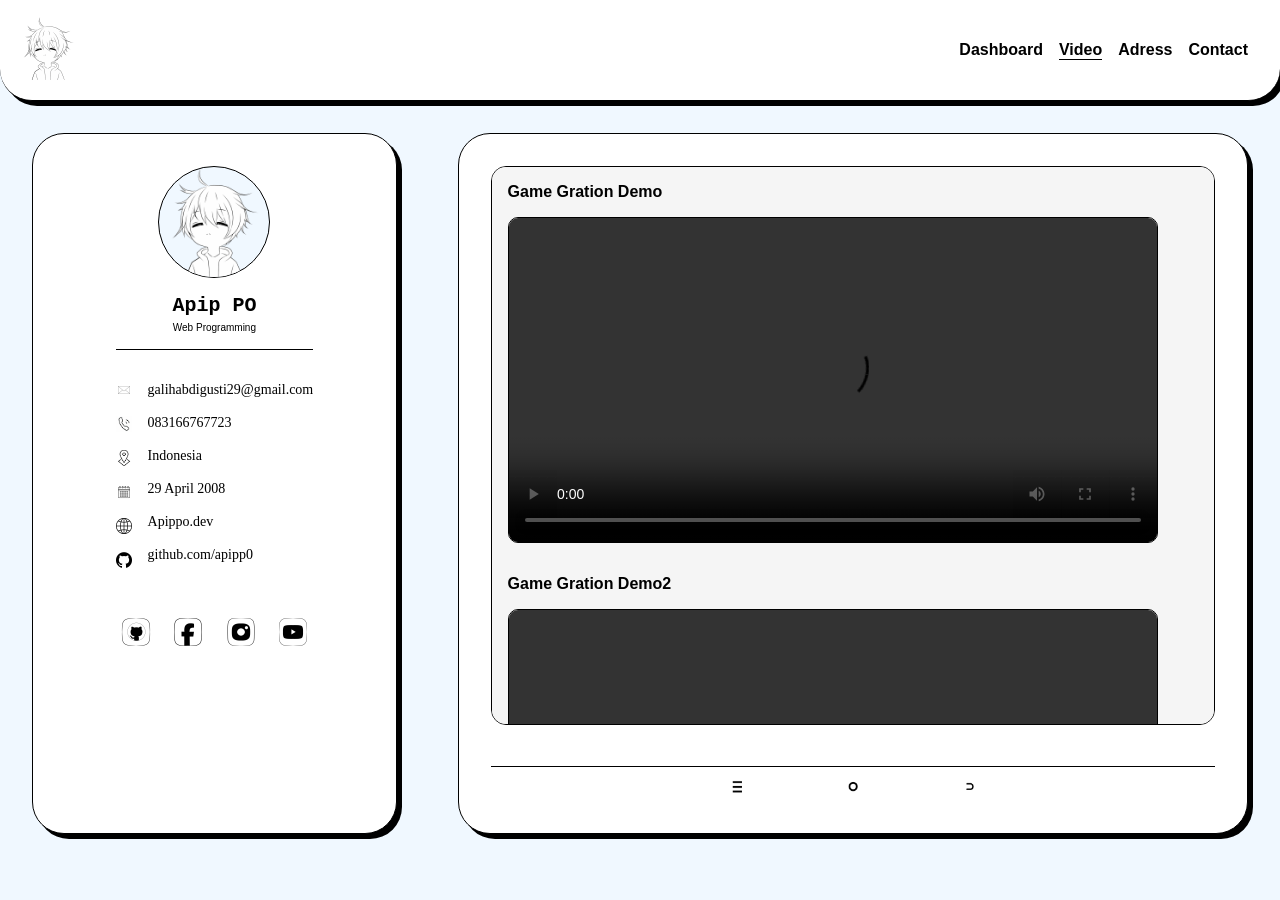
==== video.html @ 75967466 "nambahin video2" ====
<!DOCTYPE html>
<html lang="en">
<head>
    <meta charset="UTF-8">
    <meta name="viewport" content="width=device-width, initial-scale=1.0">
    <title>Document</title>
    <link rel="stylesheet" href="style.css">
</head>
<body>
    <div class="fade">
        <img src="gration.png" alt="">
    </div>
    <nav>
        <div class="profile" id="button-hide">
            <img src="me.png" alt="">
        </div>
        <ul class="hide" id="class-hide">
            <li>
                <a href="index.html">Dashboard</a>
            </li>
            <li>
                <a href="video.html" style="display: flex; border-bottom: 1px solid black;">Video</a>
            </li>
            <li>
                <a href="#">Adress</a>
            </li>
            <li>
                <a href="#">Contact</a>
            </li>
        </ul>
    </nav>
    <main>
        <div class="profile">
            <img src="me.png" alt="" class="profile-img" id="button-hide-profile">
            <div class="profile-text">
                <a href="#">Apip PO</a>
                <p>Web Programming</p>
            </div>
            <div class="des" id="class-hide-profile" class="hide-profile">
                <div class="deskripsi">
                <div class="logo">
                    <a href="mailto:galihabdigusti29@gmail.com">
                        <img src="logo/email.png" alt="">
                    </a>
                    <a href="https://wa.me/6283166767723">
                        <img src="logo/phone.jpg" alt="">
                    </a>
                    <a href="https://en.wikipedia.org/wiki/Indonesia">
                        <img src="logo/gps.png" alt="">
                    </a>
                    <a href="#">
                        <img src="logo/age.png" alt="">
                    </a>
                    <a href="#">
                        <img src="logo/internet.png" alt="">
                    </a>
                    <a href="https://github.com/apipp0">
                        <img src="logo/git.png" alt="">
                    </a>
                </div>
                <div class="deskripsi-text">
                    <a href="mailto:emailkamu@gmail.com">galihabdigusti29@gmail.com</a>
                    <a href="https://wa.me/6283166767723">083166767723</a>
                    <a href="https://en.wikipedia.org/wiki/Indonesia">Indonesia</a>
                    <a href="#">29 April 2008</a>
                    <a href="#">Apippo.dev</a>
                    <a href="https://github.com/apipp0">github.com/apipp0</a>
                </div>
            </div>
            <div class="medsos">
                <a href="https://github.com/apipp0">
                    <img src="logo/github.png" alt="">
                </a>
                <a href="https://www.facebook.com/galihabdi.gusti?mibextid=ZbWKwL">
                    <img src="logo/fesnuk.png" alt="">
                </a>
                <a href="https://www.instagram.com/apip_p0?igsh=dGs1cGRrMjV2NHJq">
                    <img src="logo/instagram.png" alt="">
                </a>
                <a href="https://www.youtube.com/@kecil2928">
                    <img src="logo/youtube.png" alt="">
                </a>
            </div>
            </div>
        </div> 
        <div class="biodata">
            <div class="video">
                <div class="video-list">
                    <a href="https://www.instagram.com/reel/DXadvjYy-zh/?igsh=MXE0a3Q1NzJ1eHE4bA==">Game Gration Demo</a>
                    <video controls>
                        <source src="video/game_demo1.mp4" type="video/mp4">
                    </video>
                </div>
                <div class="video-list">
                    <a href="https://www.instagram.com/reel/DY821CJo7tL/?igsh=MTl5OGkzcWFhdHhkeA==">Game Gration Demo2</a>
                    <video controls>
                        <source src="video/game_demo2.mp4" type="video/mp4">
                    </video>
                </div>
                <div class="video-list">
                    <a href="https://youtu.be/DoTVtYZf1Xc?si=yTqXMHTP-E0FE8s9">Penjelasan Input Manager</a>
                    <video controls>
                        <source src="video/tutorial_game1.mp4" type="video/mp4">
                    </video>
                </div>
                <div class="video-list">
                    <a href="https://www.instagram.com/reel/DZTse8VIrAH/?igsh=cTJzbzExZWVldDBn">Game Gration Demo3</a>
                    <video controls>
                        <source src="video/game_demo3.mp4" type="video/mp4">
                    </video>
                </div>
            </div>
            <div class="tombol">
                <div class="tombol-border">
                    <div class="kembali">
                    </div>
                    <div class="kembali">
                        <img src="logo/kotak.png" alt="">
                    </div>
                    <div class="kembali">
                        <img src="logo/home.png" alt="">
                    </div>
                    <div class="kembali">
                        <img src="logo/back.png" alt="">
                    </div>
                    <div class="kembali">
                    </div>
                </div>
            </div>
        </div>
    </main>
</body>
<script>
    const buttonHide = document.getElementById('button-hide');
    const classHide = document.getElementById('class-hide');
    buttonHide.addEventListener('click', function (e) {
        classHide.classList.toggle('hide');
    });
    const buttonHideProfile = document.getElementById('button-hide-profile');
    const classHideProfile = document.getElementById('class-hide-profile');
    buttonHideProfile.addEventListener('click', function (e) {
        classHideProfile.classList.toggle('hide-profile');
    });
</script>
</html>
---- style.css ----
html,*{
padding: 0;
margin: 0;
box-sizing: border-box;
}
body{
background-color: aliceblue;
animation: fadeIn 1s ease forwards;
}
body .fade{
    display: flex;
    position: fixed;
    z-index: 1;
    justify-content: center;
    align-items: center;
    width: 100%;
    height: 100%;
    animation: keyfade 2s ease forwards;
}
body .fade img{
    width: 100px;
    animation: keyFade 2s ease forwards;
}
nav{
background-color: white;
border-bottom: 1px solid black;
border-radius: 0 0 2rem 2rem;
display: flex;
flex-direction: row;
justify-content: space-between;
align-items: center;
box-shadow: 5px 5px black;
}
nav ul{
list-style: none;
display: flex;
gap: 1rem;
margin: 2rem;
}
nav ul li a{
text-decoration: none;
font-family: 'Segoe UI', Tahoma, Geneva, Verdana, sans-serif;
border-bottom: 1px solid rgba(255, 68, 0, 0);
font-weight: 600;
color: black;
transition: all;
transition-duration: 600ms;
}
nav ul li a:hover{
border-bottom: 1px solid black;
}
nav .profile img{
width: 4rem;
margin: 1rem;
transition: all;
transition-duration: 600ms;
}
nav .profile img:hover{
width: 5rem;
}
main {
display: flex;
padding: 2rem;
justify-content: space-between;
position: fixed;
height: 85%;
width: 100%;
}
main .profile{
background-color: white;
border: 1px solid black;
width: 30%;
display: flex;
flex-direction: column;
align-items: center;
padding: 2rem;
gap: 1rem;
border-radius: 2rem;
box-shadow: 5px 5px black;
}
main .profile .des .deskripsi {
border-top: 1px solid black;
display: flex;
justify-content: space-between;
gap: 1rem;
padding-top: 2rem;
}
main .profile .des .deskripsi .deskripsi-text{
display: flex;
flex-direction: column;
gap: 1rem;
}
main .profile .des .deskripsi .deskripsi-text a{
text-decoration: none;
color: black;
transition: all;
transition-duration: 600ms;
border-bottom: 1px solid rgba(0, 0, 0, 0);
}
main .profile .des .deskripsi .deskripsi-text a:hover{
border-bottom: 1px solid black;
}
main .profile .des .deskripsi .logo {
display: flex;
flex-direction: column;
gap: 18px;
}
main .profile .des .deskripsi .logo a img{
width: 16px;
display: flex;
align-items: center;
justify-content: center;
}
main .profile .des .deskripsi a{
font-size: 14px;
}
main .profile .des .medsos img{
width: 2rem;
transition: all;
transition-duration: 600ms;
}
main .profile .medsos{
display: flex;
flex-direction: row;
justify-content: space-evenly;
width: 100%;
padding-top: 3rem;
gap: 1rem;
}
main .profile .des .medsos img:hover{
width: 3rem;
}
main .profile .profile-img{
height: 7rem;
width: 7rem;
background-color: aliceblue;
border: 1px solid black;
border-radius: 50%;
transition: all;
transition-duration: 600ms;
}
main .profile .profile-text {
display: flex;
flex-direction: column;
align-items: center;
gap: 5px;
}
main .profile .profile-text a{
text-decoration: none;
color: black;
font-weight: 900;
font-size: 20px;
font-family: 'Courier New', Courier, monospace;
}
main .profile .profile-text p{
font-size: 10px;
font-family: 'Segoe UI', Tahoma, Geneva, Verdana, sans-serif;
}
main .biodata {
background-color: white;
border: 1px solid black;
border-radius: 2rem;
box-shadow: 5px 5px black;
height: 100%;
width: 65%;
display: flex;
flex-direction: column;
padding: 2rem;
gap: 2rem;
}
main .biodata a{
text-decoration: none;
color: black;
font-weight: 600;
padding-left: 1rem;
}
main .biodata .tentang-saya-text{
background-color: white;
border: 1px solid black;
border-radius: 1rem;
padding: 1rem;
}
main .biodata .skill .skill-item{
display: flex;
flex-direction: row;
gap: 2rem;
padding: 1rem;
}
main .biodata .skill .skill-item a{
background-color: aliceblue;
border: 1px solid black;
width: 100%;
padding-left: 0;
padding: 5px;
border-radius: 1rem;
font-weight: 200;
box-shadow: 5px 5px black;
transition: all;
display: flex;
align-items: center;
justify-content: center;
transition: all;
transition-duration: 600ms;
}
main .biodata .skill .skill-item a:hover{
padding: 10px;
}
main .biodata .pendidikann .pendidikann-text {
display: flex;
flex-direction: column;
background-color: white;
border: 1px solid black; 
border-radius: 1rem;
padding: 1rem;
gap: 1rem;
}
main .biodata .pendidikann .pendidikann-text .nama-sekolah{
display: flex;
gap: 1rem;
}
main .biodata .pendidikann .pendidikann-text .nama-sekolah a{
font-weight: 600;
font-family:'Times New Roman', Times, serif;
display: flex;
gap: 1rem;
border-left: 1px solid black;
transition: all;
transition-duration: 600ms;
}
main .biodata .pendidikann .pendidikann-text .nama-sekolah a:hover{
font-size: 24px;
}
main .biodata .pendidikann .pendidikann-text .nama-sekolah a i{
font-weight: 200;
font-family:'Courier New', Courier, monospace;
display: flex;
gap: 1rem;
}
main .biodata .tombol{
display: flex;
justify-content: center;
align-items: end;
width: max-content;
width: 100%;
height: 100%;
}
main .biodata .tombol .tombol-border{
width: 100%;
display: flex;
justify-content: center;
padding-top: 10px;
gap: 6rem;
border-top:1px solid black;
}
main .biodata .tombol img{
width: 20px;
}
main .biodata .video{
    background-color: whitesmoke;
    height: 500rem;
    display: flex;
    flex-direction: column;
    border: 1px solid black;
    border-radius: 15px;
    overflow-y: scroll;
    overflow-x: hidden;
}
main .biodata .video .video-list{
    display: flex;
    flex-direction: column;
    margin-top: 1rem;
}
main .biodata .video .video-list a{
    font-family: 'Segoe UI', Tahoma, Geneva, Verdana, sans-serif;
}
main .biodata .video .video-list video{
    display: flex;
    flex-direction: row;
    width: 90%;
    border: 1px solid black;
    border-radius: 10px;
    justify-content: center;
    margin: 1rem;
}
@media only screen and (max-width : 768px){
nav{
    flex-direction: column;
}
nav ul{
    flex-direction: column;
    align-items: center;
}
.hide {
    display: none;
}
.hide-profile{
    display: none;
}
main {
    flex-direction: column;
    justify-content: center;
    align-items: center;
    position: relative;
    height: auto;
    width: 100%;
    gap: 2rem;
}
main .profile {
    width: 100%;
}
main .profile .profile-img:hover{
    width: 9rem;
    height: 9rem;
}
main .biodata{
    width: 100%;
}
main .biodata .skill .skill-item{
display: flex;
flex-direction: column;
gap: 2rem;
padding: 1rem;
}
main .biodata .pendidikann .pendidikann-text .nama-sekolah a{
font-weight: 600;
font-size: 15px;
font-family:'Times New Roman', Times, serif;
display: flex;
gap: 1rem;
border-left: 1px solid black;
transition: all;
transition-duration: 600ms;
}
main .biodata .pendidikann .pendidikann-text .nama-sekolah a:hover{
    font-size: 16px;
}
main .biodata .video{
    height: max-content;
}
}
@keyframes fadeIn {
    from {opacity: 0;}
    to{opacity: 1;}
}
@keyframes keyFade {
    0% {
        width: 1rem;
        filter: blur(5px);
    }
    25% {
        width: 50rem;
        filter: blur(2px);
    }
    50% {
        width: 25rem;
    }
    75% {
        width: 25rem;
    }
    100% {
        width: 25rem;
    }
}
@keyframes keyfade {
    0% {
        background-color: black;
    }
    50% {
        background-color: black;
    }
    90% {
        transform: translateX(0);
        opacity: 1;
        filter: blur(0);
    }
    100% {
        transform: translateX(900px);
        opacity: 0;
        filter: blur(25px);
    }
}
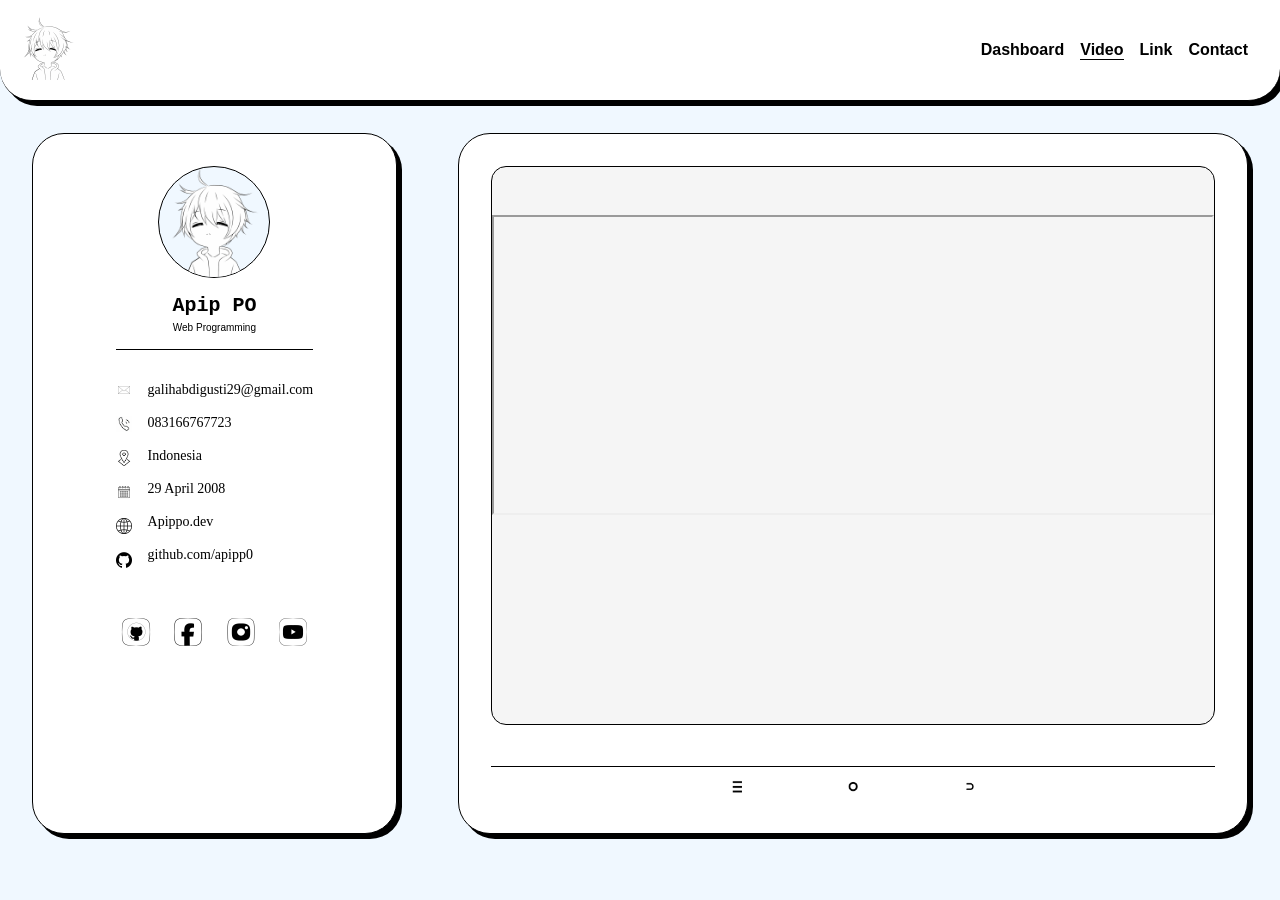
==== commit de6b0a47: "apippo content" ====
--- a/video.html
+++ b/video.html
@@ -22,7 +22,7 @@
                 <a href="video.html" style="display: flex; border-bottom: 1px solid black;">Video</a>
             </li>
             <li>
-                <a href="#">Adress</a>
+                <a href="link.html">Link</a>
             </li>
             <li>
                 <a href="#">Contact</a>
@@ -86,28 +86,42 @@
         <div class="biodata">
             <div class="video">
                 <div class="video-list">
-                    <a href="https://www.instagram.com/reel/DXadvjYy-zh/?igsh=MXE0a3Q1NzJ1eHE4bA==">Game Gration Demo</a>
-                    <video controls>
-                        <source src="video/game_demo1.mp4" type="video/mp4">
-                    </video>
+                    <blockquote class="instagram-media"
+                        data-instgrm-permalink="https://www.instagram.com/reel/DXadvjYy-zh/?utm_source=ig_web_copy_link&igsh=MzRlODBiNWFlZA=="
+                        data-instgrm-version="14">
+                    </blockquote>
+
+                    <script async src="https://www.instagram.com/embed.js"></script>
                 </div>
                 <div class="video-list">
-                    <a href="https://www.instagram.com/reel/DY821CJo7tL/?igsh=MTl5OGkzcWFhdHhkeA==">Game Gration Demo2</a>
-                    <video controls>
-                        <source src="video/game_demo2.mp4" type="video/mp4">
-                    </video>
+                    
+                    <blockquote class="instagram-media"
+                        data-instgrm-permalink="https://www.instagram.com/reel/DY821CJo7tL/?utm_source=ig_web_copy_link&igsh=MzRlODBiNWFlZA=="
+                        data-instgrm-version="14">
+                    </blockquote>
+
+                    <script async src="https://www.instagram.com/embed.js"></script>
                 </div>
                 <div class="video-list">
-                    <a href="https://youtu.be/DoTVtYZf1Xc?si=yTqXMHTP-E0FE8s9">Penjelasan Input Manager</a>
-                    <video controls>
-                        <source src="video/tutorial_game1.mp4" type="video/mp4">
-                    </video>
+                    <iframe
+                        src="https://www.youtube.com/embed/DoTVtYZf1Xc" style="height:300px;">
+                    </iframe>
                 </div>
                 <div class="video-list">
-                    <a href="https://www.instagram.com/reel/DZTse8VIrAH/?igsh=cTJzbzExZWVldDBn">Game Gration Demo3</a>
-                    <video controls>
-                        <source src="video/game_demo3.mp4" type="video/mp4">
-                    </video>
+                    <blockquote class="instagram-media"
+                        data-instgrm-permalink="https://www.instagram.com/reel/DZTse8VIrAH/?utm_source=ig_web_copy_link&igsh=MzRlODBiNWFlZA=="
+                        data-instgrm-version="14">
+                    </blockquote>
+
+                    <script async src="https://www.instagram.com/embed.js"></script>
+                </div>
+                <div class="video-list">
+                    <blockquote class="instagram-media"
+                        data-instgrm-permalink="https://www.instagram.com/reel/DZluaF4IDpH/?utm_source=ig_web_copy_link&igsh=MzRlODBiNWFlZA=="
+                        data-instgrm-version="14">
+                    </blockquote>
+
+                    <script async src="https://www.instagram.com/embed.js"></script>
                 </div>
             </div>
             <div class="tombol">
--- a/style.css
+++ b/style.css
@@ -12,10 +12,10 @@
     display: flex;
     position: fixed;
     z-index: 1;
+    width: 0;
+    height: 0;
     justify-content: center;
     align-items: center;
-    width: 100%;
-    height: 100%;
     animation: keyfade 2s ease forwards;
 }
 body .fade img{
@@ -283,6 +283,39 @@
     justify-content: center;
     margin: 1rem;
 }
+main .biodata .link{
+    display: flex;
+    flex-direction: column;
+    gap: 1rem;
+}
+main .biodata .link a{
+    display: flex;
+    flex-direction: column;
+    background-color: aliceblue;
+    border: 1px solid black;
+    border-radius: 15px;
+    gap: 5px;
+    padding: 1rem;
+    width: 100%;
+    height: max-content;
+    transition: all;
+    transition-duration: 600ms;
+}
+main .biodata .link .link-text{
+    font-weight: 600;
+    font-size: 20px;
+    font-family:'Franklin Gothic Medium', 'Arial Narrow', Arial, sans-serif;
+}
+main .biodata .link .link-deskripsi{
+    font-weight: 400;
+    font-family:'Segoe UI', Tahoma, Geneva, Verdana, sans-serif;
+    transition: all;
+    transition-duration: 600ms;
+    padding-left: 1rem;
+}
+main .biodata .link a:hover{
+    gap: 1rem;
+}
 @media only screen and (max-width : 768px){
 nav{
     flex-direction: column;
@@ -365,18 +398,24 @@
 @keyframes keyfade {
     0% {
         background-color: black;
+        width: 100%;
+        height: 100%;
     }
     50% {
         background-color: black;
+        width: 100%;
+        height: 100%;
     }
     90% {
         transform: translateX(0);
         opacity: 1;
-        filter: blur(0);
+        width: 100%;
+        height: 100%;
     }
     100% {
-        transform: translateX(900px);
+        transform: translateX(9000px);
         opacity: 0;
-        filter: blur(25px);
+        width: 10%;
+        height: 10%;
     }
 }
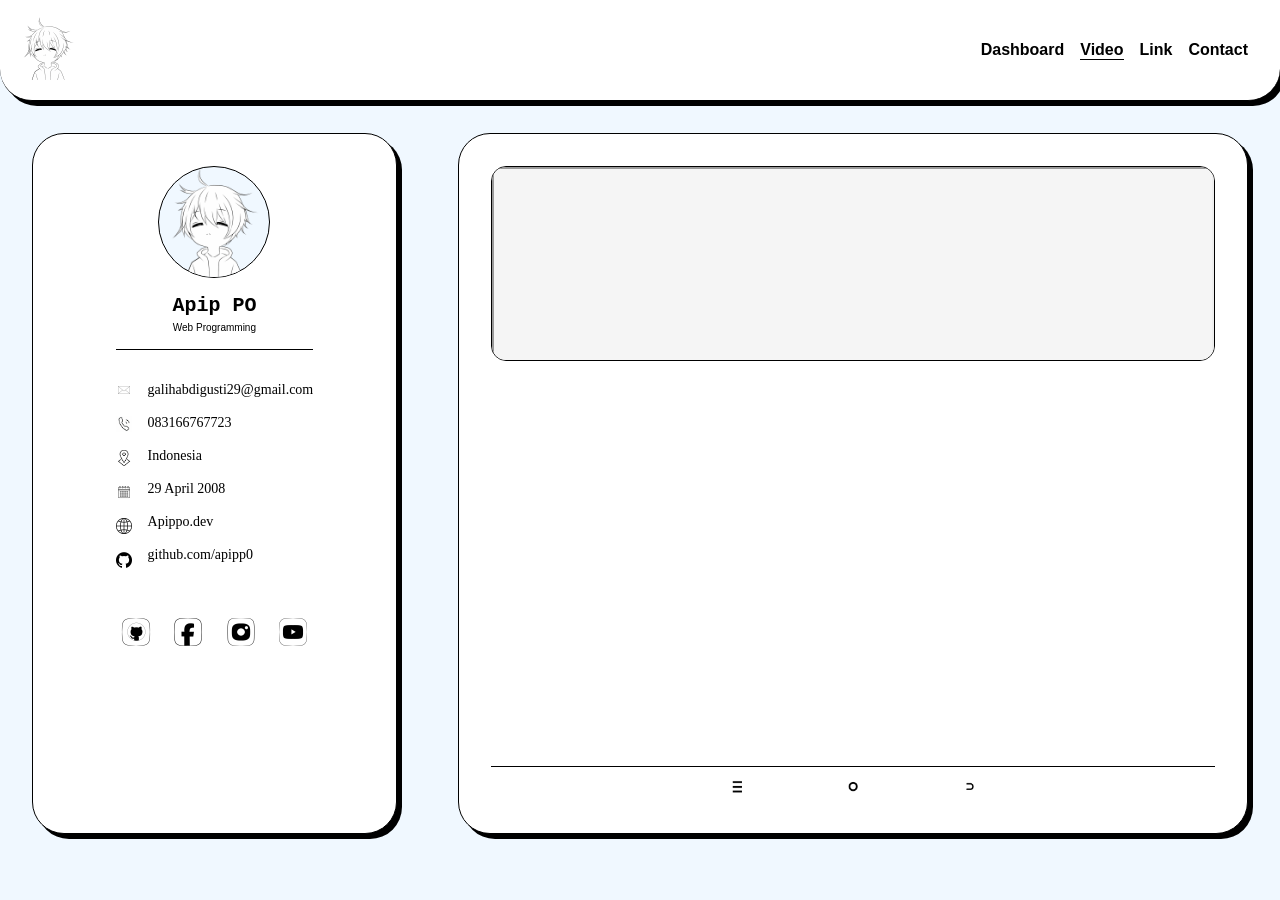
==== commit ac216a4e: "apippo new content" ====
--- a/video.html
+++ b/video.html
@@ -123,6 +123,14 @@
 
                     <script async src="https://www.instagram.com/embed.js"></script>
                 </div>
+                <div class="video-list">
+                    <blockquote class="instagram-media"
+                        data-instgrm-permalink="https://www.instagram.com/reel/DZm1Jieom3P/?igsh=MXNybWY1Y3FmcjZoZQ=="
+                        data-instgrm-version="14">
+                    </blockquote>
+
+                    <script async src="https://www.instagram.com/embed.js"></script>
+                </div>
             </div>
             <div class="tombol">
                 <div class="tombol-border">
--- a/style.css
+++ b/style.css
@@ -258,7 +258,7 @@
 }
 main .biodata .video{
     background-color: whitesmoke;
-    height: 500rem;
+    height: max-content;
     display: flex;
     flex-direction: column;
     border: 1px solid black;
@@ -269,7 +269,6 @@
 main .biodata .video .video-list{
     display: flex;
     flex-direction: column;
-    margin-top: 1rem;
 }
 main .biodata .video .video-list a{
     font-family: 'Segoe UI', Tahoma, Geneva, Verdana, sans-serif;
@@ -346,8 +345,24 @@
     width: 9rem;
     height: 9rem;
 }
-main .biodata{
-    width: 100%;
+main .biodata {
+background-color: white;
+border: 1px solid black;
+border-radius: 2rem;
+box-shadow: 5px 5px black;
+height: 100%;
+width: 120%;
+margin: 0;
+display: flex;
+flex-direction: column;
+}
+main .biodata .video {
+    display: flex;
+    justify-content: center;
+    align-self: center;
+    margin: 0;
+    padding: 0;
+    width: 110%;
 }
 main .biodata .skill .skill-item{
 display: flex;
